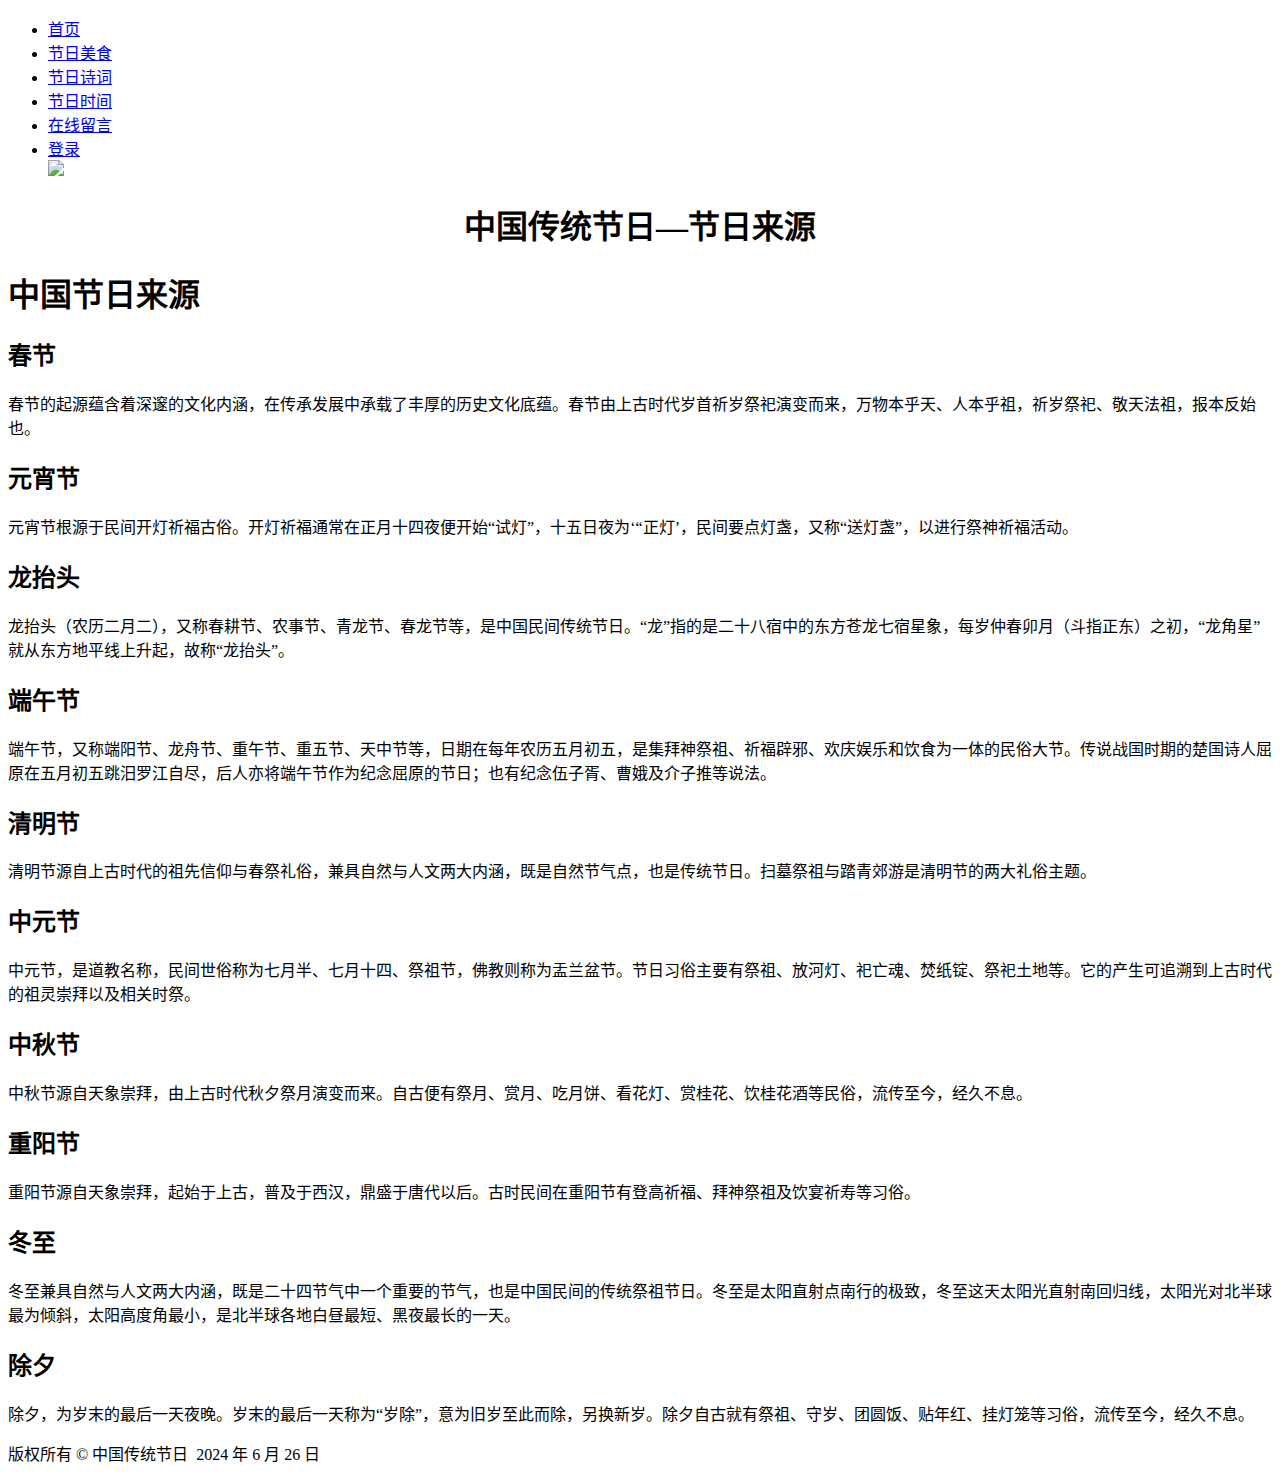
==== laiyuan.html @ 5c3506d0 "Add files via upload" ====
<!DOCTYPE html>
<html lang="zh-CN">

<head>
    <meta charset="UTF-8">
    <title>中国传统节日来源</title>
    <link rel="icon" href="./img/头部logo.png" />
    <link rel="stylesheet" type="text/css" href="css/laiyuan.css">
</head>

<body>
    <header>
        <ul>
            <li><a href="./index.html">首页</a></li>
            <li><a href="./meishi.html">节日美食</a></li>
            <li><a href="./shici.html">节日诗词</a></li>
            <li><a href="./riqi.html">节日时间</a></li>
            <li><a href="./liuyan.html">在线留言</a></li>
            <li><a href="./login.html">登录</a></li>
            <a href="./index.html"><img src="./img/logo5.png" /></a>
        </ul>
    </header>
    <main>
        <div style="text-align: center;">
            <h1>中国传统节日—节日来源</h1>
        </div>
        <div class="container">
            <h1 class="header">中国节日来源</h1>
            <div class="festival">
                <h2 class="festival-title">春节</h2>
                <p class="festival-description">
                    春节的起源蕴含着深邃的文化内涵，在传承发展中承载了丰厚的历史文化底蕴。春节由上古时代岁首祈岁祭祀演变而来，万物本乎天、人本乎祖，祈岁祭祀、敬天法祖，报本反始也。</p>
            </div>
            <div class="festival">
                <h2 class="festival-title">元宵节</h2>
                <p class="festival-description">元宵节根源于民间开灯祈福古俗。开灯祈福通常在正月十四夜便开始“试灯”，十五日夜为‘“正灯’，民间要点灯盏，又称“送灯盏”，以进行祭神祈福活动。
                </p>
            </div>
            <div class="festival">
                <h2 class="festival-title">龙抬头</h2>
                <p class="festival-description">
                    龙抬头（农历二月二），又称春耕节、农事节、青龙节、春龙节等，是中国民间传统节日。“龙”指的是二十八宿中的东方苍龙七宿星象，每岁仲春卯月（斗指正东）之初，“龙角星”就从东方地平线上升起，故称“龙抬头”。
                </p>
            </div>
            <div class="festival">
                <h2 class="festival-title">端午节</h2>
                <p class="festival-description">
                    端午节，又称端阳节、龙舟节、重午节、重五节、天中节等，日期在每年农历五月初五，是集拜神祭祖、祈福辟邪、欢庆娱乐和饮食为一体的民俗大节。传说战国时期的楚国诗人屈原在五月初五跳汨罗江自尽，后人亦将端午节作为纪念屈原的节日；也有纪念伍子胥、曹娥及介子推等说法。
                </p>
            </div>
            <div class="festival">
                <h2 class="festival-title">清明节</h2>
                <p class="festival-description">清明节源自上古时代的祖先信仰与春祭礼俗，兼具自然与人文两大内涵，既是自然节气点，也是传统节日。扫墓祭祖与踏青郊游是清明节的两大礼俗主题。</p>
            </div>
            <div class="festival">
                <h2 class="festival-title">中元节</h2>
                <p class="festival-description">
                    中元节，是道教名称，民间世俗称为七月半、七月十四、祭祖节，佛教则称为盂兰盆节。节日习俗主要有祭祖、放河灯、祀亡魂、焚纸锭、祭祀土地等。它的产生可追溯到上古时代的祖灵崇拜以及相关时祭。</p>
            </div>
            <div class="festival">
                <h2 class="festival-title">中秋节</h2>
                <p class="festival-description">中秋节源自天象崇拜，由上古时代秋夕祭月演变而来。自古便有祭月、赏月、吃月饼、看花灯、赏桂花、饮桂花酒等民俗，流传至今，经久不息。</p>
            </div>
            <div class="festival">
                <h2 class="festival-title">重阳节</h2>
                <p class="festival-description">重阳节源自天象崇拜，起始于上古，普及于西汉，鼎盛于唐代以后。古时民间在重阳节有登高祈福、拜神祭祖及饮宴祈寿等习俗。</p>
            </div>
            <div class="festival">
                <h2 class="festival-title">冬至</h2>
                <p class="festival-description">
                    冬至兼具自然与人文两大内涵，既是二十四节气中一个重要的节气，也是中国民间的传统祭祖节日。冬至是太阳直射点南行的极致，冬至这天太阳光直射南回归线，太阳光对北半球最为倾斜，太阳高度角最小，是北半球各地白昼最短、黑夜最长的一天。
                </p>
            </div>
            <div class="festival">
                <h2 class="festival-title">除夕</h2>
                <p class="festival-description">
                    除夕，为岁末的最后一天夜晚。岁末的最后一天称为“岁除”，意为旧岁至此而除，另换新岁。除夕自古就有祭祖、守岁、团圆饭、贴年红、挂灯笼等习俗，流传至今，经久不息。</p>
            </div>
        </div>
    </main>
    <footer>
        <p>版权所有 &copy; 中国传统节日&nbsp;&nbsp;2024 年 6 月 26 日</p>
    </footer>
</body>

</html>
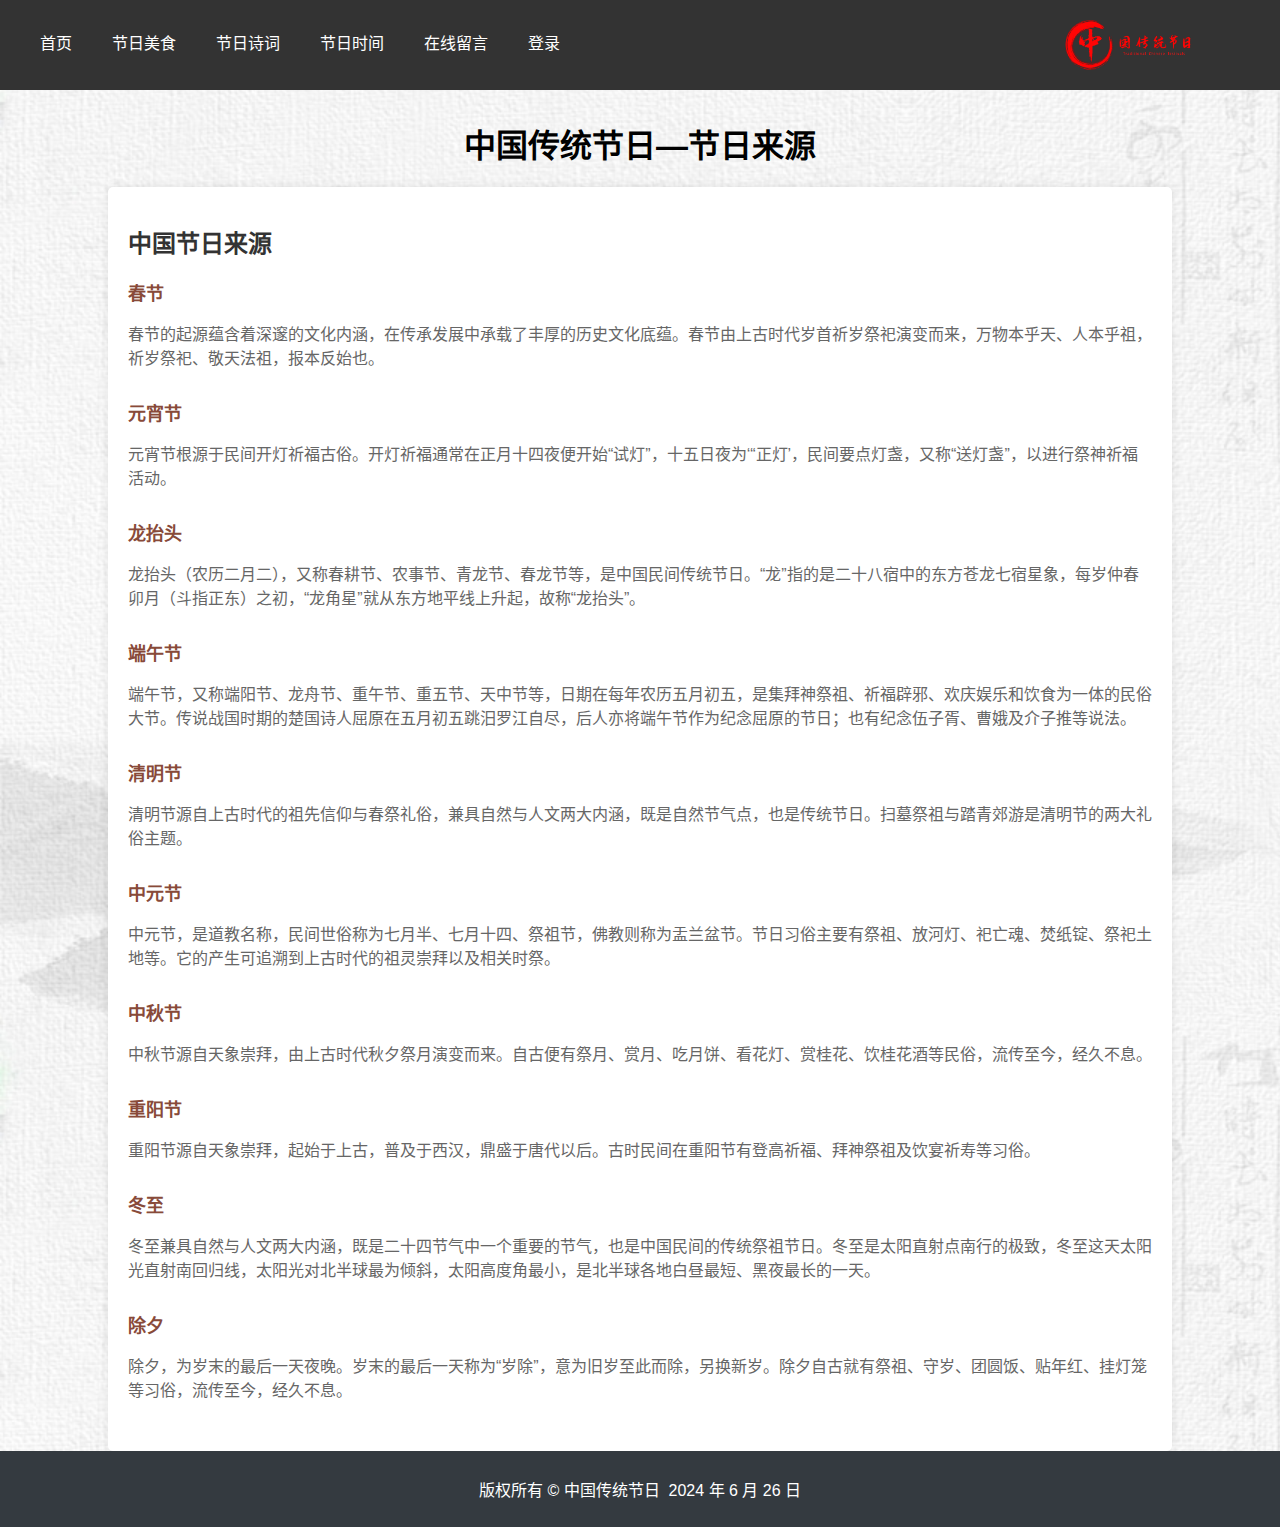
==== commit d0dac0a8: "Add files via upload" ====
--- a/laiyuan.html
+++ b/laiyuan.html
@@ -5,7 +5,95 @@
     <meta charset="UTF-8">
     <title>中国传统节日来源</title>
     <link rel="icon" href="./img/头部logo.png" />
-    <link rel="stylesheet" type="text/css" href="css/laiyuan.css">
+    <style>
+        body {
+            font-family: Arial, sans-serif;
+            margin: 0;
+            padding: 0;
+            background: url(./img/背景2.jpg);
+            background-size: 1800px;
+        }
+
+        header {
+            position: fixed;
+            top: 0;
+            left: 0;
+            width: 100%;
+            background-color: #333;
+            color: white;
+            padding: 20px;
+            z-index: 999;
+        }
+
+        header ul {
+            list-style-type: none;
+            margin: 0;
+            padding: 0;
+            overflow: hidden;
+        }
+
+        header ul img {
+            width: 140px;
+            height: 50px;
+            float: right;
+            margin-right: 100px;
+        }
+
+        header ul li {
+            float: left;
+        }
+
+        header ul li a {
+            display: block;
+            color: white;
+            text-decoration: none;
+            padding: 10px 20px;
+        }
+
+        header ul li a:hover {
+            background-color: #555;
+        }
+
+        main {
+            margin-top: 120px;
+        }
+
+        .container {
+            width: 80%;
+            margin: 0 auto;
+            padding: 20px;
+            background-color: #fff;
+            box-shadow: 0 0 10px rgba(0, 0, 0, 0.1);
+            border-radius: 5px;
+        }
+
+        .header {
+            font-size: 24px;
+            color: #333;
+            margin-bottom: 20px;
+        }
+
+        .festival {
+            margin-bottom: 30px;
+        }
+
+        .festival-title {
+            font-size: 18px;
+            color: #884A39;
+            margin-bottom: 10px;
+        }
+
+        .festival-description {
+            color: #666;
+        }
+
+        footer {
+            background-color: #343a40;
+            color: white;
+            padding: 10px;
+            text-align: center;
+        }
+    </style>
 </head>
 
 <body>
